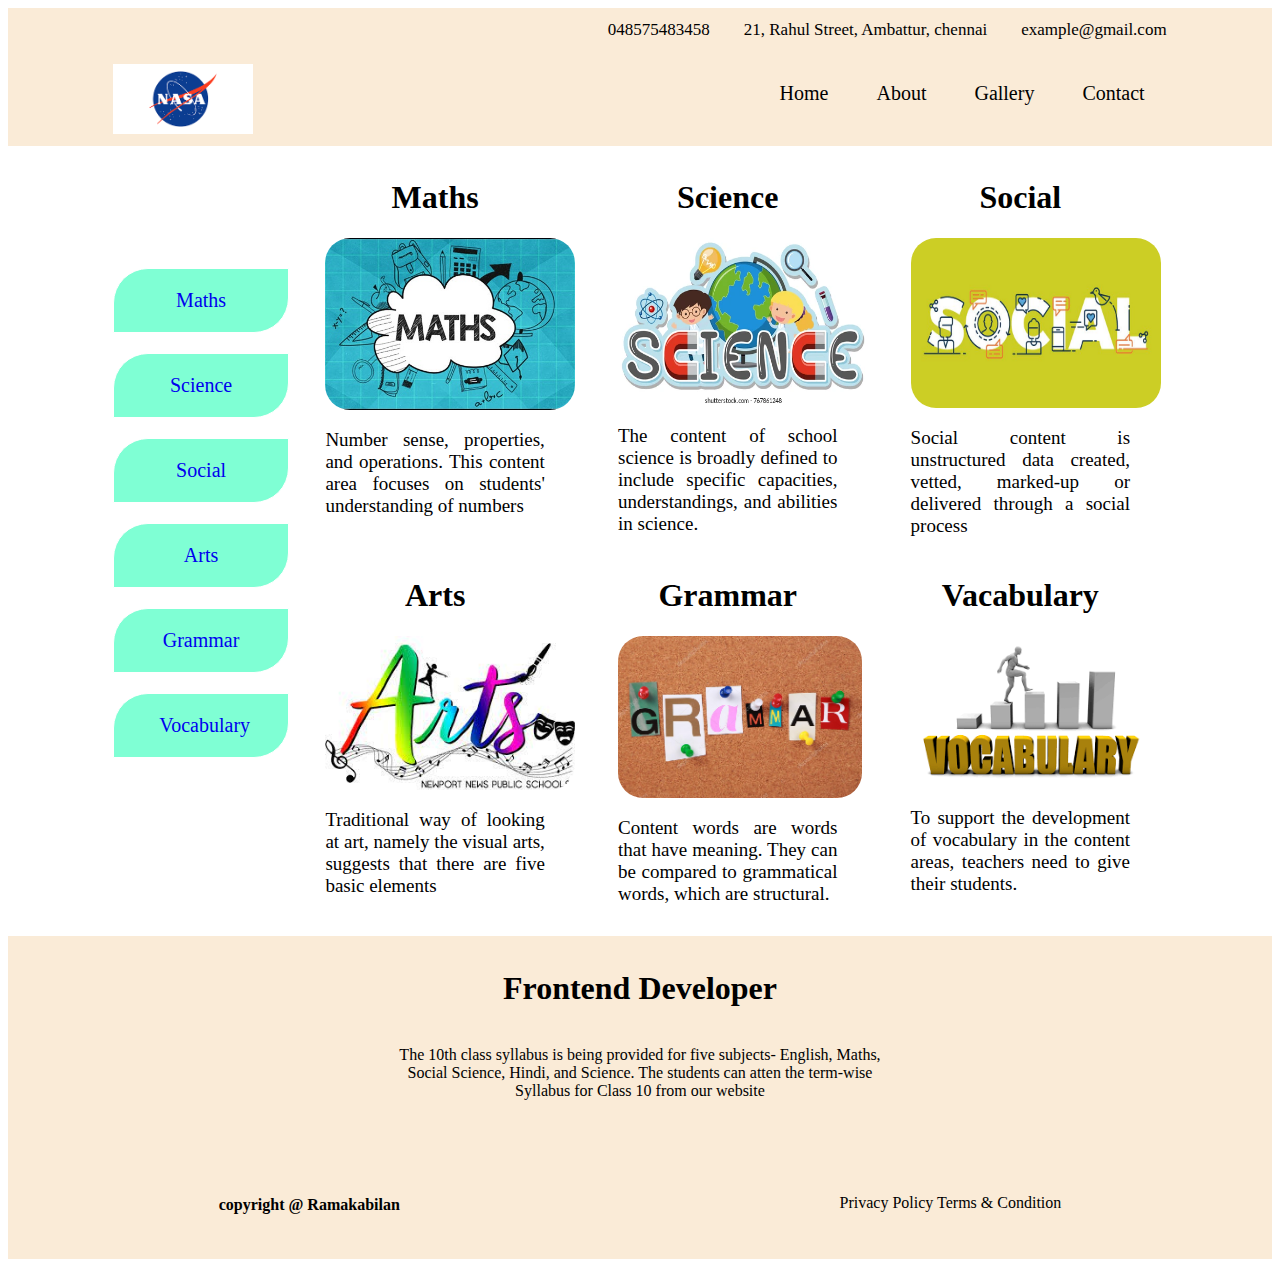
==== index.html @ 21fb533e "my task" ====
<html lang="en">

<head>
    <meta charset="UTF-8">
    <meta http-equiv="X-UA-Compatible" content="IE=edge">
    <meta name="viewport" content="width=device-width, initial-scale=1.0">
    <title>Document</title>
    <link rel="stylesheet" href="../educurve/css/icofont/icofont.css">
    <link rel="stylesheet" href="css/style.css">
</head>

<body>
    <header class="back-c">
        <!--header start here-->
        <div class="col-10 head-sec">
            <div class="top_strip">
                <li><i class="icofont-phone"></i><a href="tel:044 2686 1632" target="_blank">048575483458</a></li>
                <li><i class="icofont-location-pin"></i><a href="#" target="_blank">21, Rahul Street, Ambattur, chennai</a></li>
                <li><i class="icofont-send-mail"></i><a href="https://mail.google.com/" target="_blank">example@gmail.com</a></li>
            </div>
        </div>
        <!--Menu start here-->
        <div class="col-10 head-sec1">
            <div>
                <img src="images/logo.png" alt="logo.png" width="140px">
            </div>
            <div class="menu">
                <li><a href="../educurve/index.html">Home</a></li>
                <li><a href="#">About</a></li>
                <li><a href="#">Gallery</a></li>
                <li><a href="#">Contact</a></li>
            </div>
        </div>
    </header>
    <section>
        <!--section start here-->
        <div class="col-10 head-sec">
            <!--left side menu Start here-->
            <div class="col-2 list">
                <li><a href="../educurve/math.html">Maths</a></li>
                <li><a href="#">Science</a></li>
                <li><a href="#">Social</a></li>
                <li><a href="#">Arts</a></li>
                <li><a href="#">Grammar</a></li>
                <li><a href="#">Vocabulary</a></li>
            </div>
            <!--right side menu start here-->
            <div class="col-11">
                <div class="sec-flex">
                    <div class="col-3">
                        <h1><a href="#">Maths</a></h1>
                        <img src="images/math.jpg" alt="math.jpg" width="250px">
                        <p>Number sense, properties, and operations. This content area
                            focuses on students' understanding of numbers</p>

                    </div>
                    <div class="col-3">
                        <h1><a href="#">Science</a></h1>
                        <img src="images/science.webp" alt="science.webp" width="250px" height="168px">
                        <p>The content of school science is broadly defined to include
                            specific capacities, understandings, and abilities in science.
                        </p>
                    </div>
                    <div class="col-3">
                        <h1><a href="#">Social</a></h1>
                        <img src="images/social.jpg" alt="social.jpg" width="250px" height="170px">
                        <p>Social content is unstructured data created, vetted, marked-up
                            or delivered through a social process</p>
                    </div>
                </div>
                <div class="sec-flex">
                    <div class="col-3">
                        <h1><a href="#">Arts</a></h1>
                        <img src="images/art.jfif" alt="art.jfif" width="250px">
                        <p>Traditional way of looking at art, namely the visual arts, suggests
                            that there are five basic elements </p>
                    </div>
                    <div class="col-3">

                        <h1><a href="#">Grammar</a></h1>
                        <img src="images/grammar.jpg" alt="grammar.jpg" width="244px">
                        <p>Content words are words that have meaning. They can be compared
                            to grammatical words, which are structural.</p>
                    </div>
                    <div class="col-3">
                        <h1><a href="#">Vacabulary</a></h1>
                        <img src="images/vacabulary.png" alt="vacabulary.png" width="250px">
                        <p>To support the development of vocabulary in the content areas,
                            teachers need to give their students.
                        </p>
                    </div>
                </div>
            </div>
        </div>
    </section>
    <!--footer start here-->
    <footer class="back-c">
        <div class="col-8 foo_ter">
            <h1>Frontend Developer</h1>
            <p>The 10th class syllabus is being provided for five subjects- English,
                Maths, Social Science, Hindi, and Science. The students can atten the
                term-wise  Syllabus for Class 10 from our website</p>
          <div class="bottom-strip">
            <a href="#"><i class="icofont-facebook ico"></i></a>
            <a href="#"><i class="icofont-twitter ico"></i></a>
            <a href="#"><i class="icofont-instagram ico"></i></a>
            <a href="#"><i class="icofont-google-plus ico"></i></a>
          </div>
          <div class="head-sec1">
              <h4>copyright @ <a href="#">Ramakabilan</a></h4>
              <a href="#">Privacy Policy Terms & Condition</a>
          </div>
        </div>
    </footer>
</body>

</html>
---- css/style.css ----
.col-1{
    width: 8.33%;
  }
  .col-2 {
    width: 16.66%;
  }
  .col-3 {
    width: 25%;
  }
  .col-4 {
    width: 33.33%;
  }
  .col-5 {
    width: 41.66%;
  }
  .col-6 {
    width: 50%;
    padding-inline-end: 20px;
  }
  .col-7 {
    width: 58.33%;
  }
  .col-8 {
    width: 66.66%;
  }
  .col-9 {
    width: 75%;
  }
  .col-10 {
    width: 83.33%;
  }
  .col-11 {
    width: 91.66%;
  }
  .col-12 {
    width: 100%;
  }
  body{
      font-family: cursive;
  }
  .back-c{
      background-color: antiquewhite;
  }
  .head-sec{
      display: flex;
      justify-content: right;
      margin: auto;
      padding: 12px 0px;
  }
  .top_strip li{
    display: inline-block;
    padding-left: 30px;
    font-size: 17px;
  }
  .top_strip li a{
      text-decoration: none;
      color: black;
  }
  .top_strip li i{
      font-size: 22px;
  }

.ico{
    font-size: 25px;
    padding-left: 10px;
}
.menu li{
    display: inline-block;
    padding: 18px 22px;
    font-size: 20px;
}
.menu li a{
    text-decoration: none;
}
.head-sec1{
    display: flex;
    justify-content:space-between;
    margin: auto;
    padding: 12px 0px;
}
.head-sec1 a{
  text-decoration: none;
  color: black;
}
.sec-flex{
    display: flex;
    justify-content: space-around;
}
.sec-flex h1{
    text-align: center;
}
.sec-flex h1 a{
    text-decoration: none;
    color: black;
}
.sec-flex img{
    border-radius: 25px;
}
.sec-flex p{
    font-size: 19px;
    text-align: justify;
}
.list{
    margin: 90px auto;
}
.list li{
    padding: 20px;
    border: 1px solid white;
    background-color: aquamarine;
    margin: 20px auto;
    list-style: none;
    text-align: center;
    border-top-left-radius: 35px;
    border-bottom-right-radius: 35px;
}
.list li a{
   text-decoration: none;
   font-size: 20px;
   padding: 25px;
}
.foo_ter{
  margin: auto;
    padding: 12px 0px;
}
.foo_ter h1{
   text-align: center;
}
.foo_ter p{
  padding: 18px 164px;
  text-align: center;
}
.bottom-strip{
  text-align: center;
}
.bottom-strip a{
  text-decoration: none;
}
.head-sec1 a{
  padding: 20px 0px;
}


/* math style start here */


.grid {
  width: 600px;
  height: 500px;
  margin: 0 auto;
  background-color: #fff;
  padding: 10px 50px 50px 50px;
  border: 2px solid #cbcbcb;
  
}

.grid h1 {
  font-family: "sans-serif";
  background-color: #cf892c;
  font-size: 60px;
  text-align: center;
  color: #ffffff;
  padding: 2px 0px;
  
}

#score {
  color: #d9184e;
  text-align: center;
  font-size: 30px;
}

.grid #question {
  font-family: "monospace";
  font-size: 30px;
}

.buttons {
  margin-top: 30px;
}

#btn0, #btn1, #btn2, #btn3 {
  background-color: #fad7e4;
  width: 250px;
  font-size: 20px;
  color: black;
  border: 1px solid #1D3C6A;
  margin: 10px 40px 10px 136px;
  padding: 10px 10px;
  
}

#btn0:hover, #btn1:hover, #btn2:hover, #btn3:hover {
  cursor: pointer;
  background-color: #d7faeb;
}

#btn0:focus, #btn1:focus, #btn2:focus, #btn3:focus {
  outline: 0;
}

#progress {
  color: #2b2b2b;
  font-size: 18px;
  text-align: center;
}
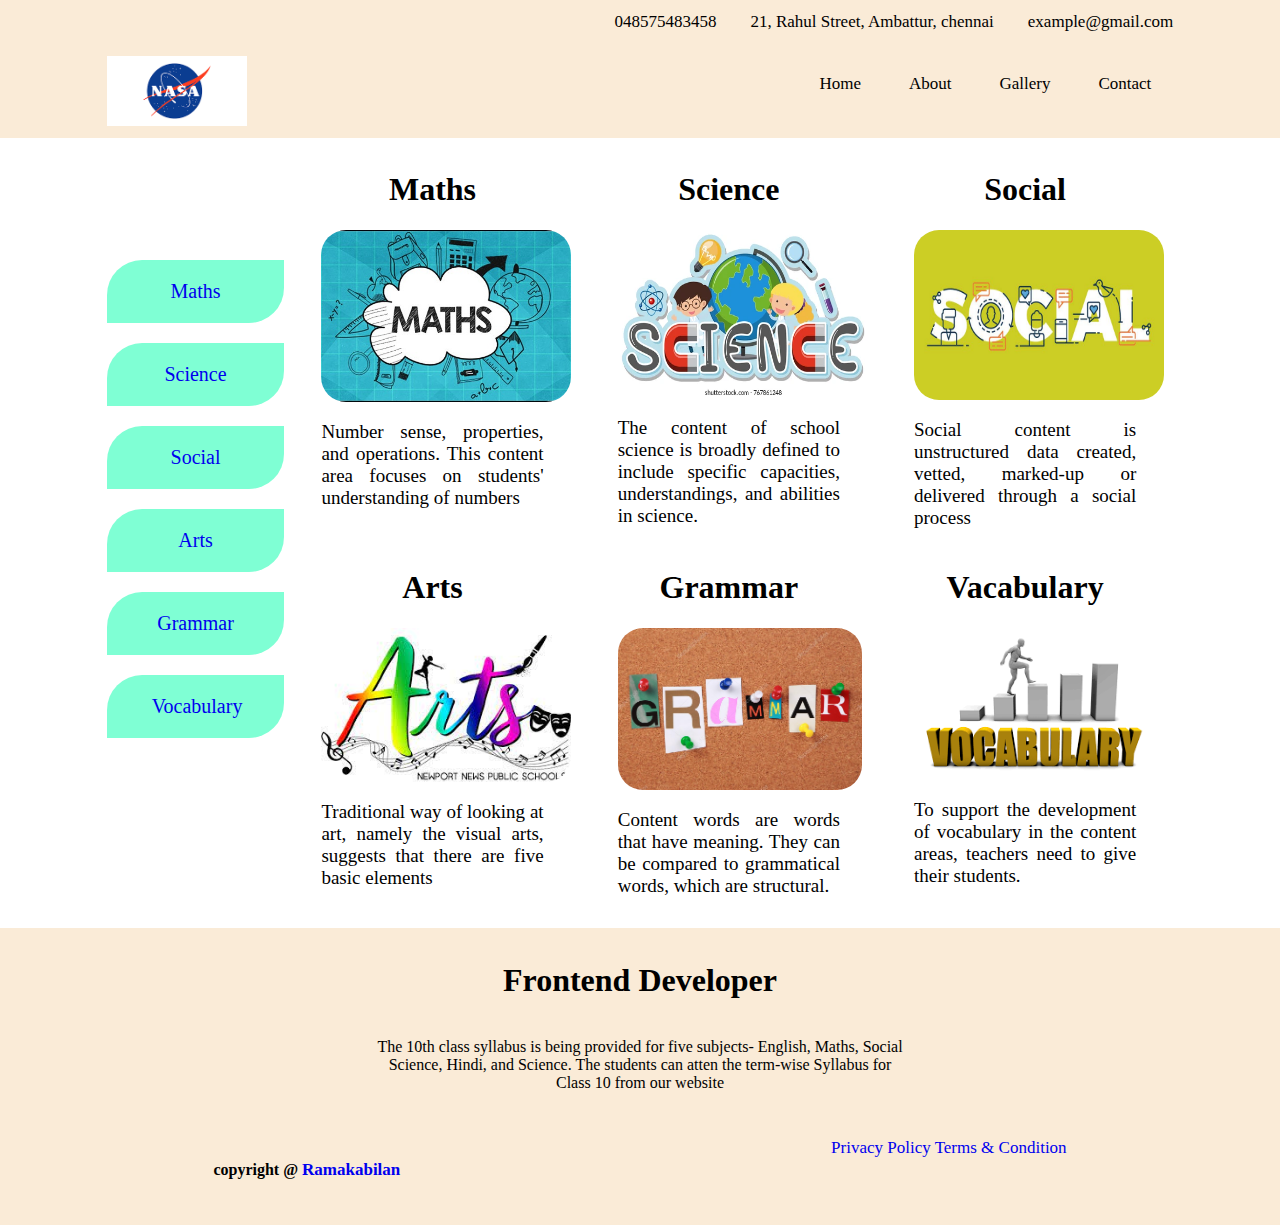
==== commit 936ca2eb: "my task" ====
--- a/index.html
+++ b/index.html
@@ -10,108 +10,123 @@
 </head>
 
 <body>
-    <header class="back-c">
-        <!--header start here-->
-        <div class="col-10 head-sec">
-            <div class="top_strip">
-                <li><i class="icofont-phone"></i><a href="tel:044 2686 1632" target="_blank">048575483458</a></li>
-                <li><i class="icofont-location-pin"></i><a href="#" target="_blank">21, Rahul Street, Ambattur, chennai</a></li>
-                <li><i class="icofont-send-mail"></i><a href="https://mail.google.com/" target="_blank">example@gmail.com</a></li>
+    <div class="main-container">
+        <header class="back-c">
+            <!--header start here-->
+            <div class="col-10 head-sec">
+                <div class="top_strip">
+                    <li><i class="icofont-phone"></i><a href="tel:044 2686 1632" target="_blank">048575483458</a></li>
+                    <li><i class="icofont-location-pin"></i><a href="#">21, Rahul Street, Ambattur, chennai</a></li>
+                    <li><i class="icofont-send-mail"></i><a href="https://mail.google.com/" target="_blank">example@gmail.com</a></li>
+                </div>
             </div>
-        </div>
-        <!--Menu start here-->
-        <div class="col-10 head-sec1">
-            <div>
-                <img src="images/logo.png" alt="logo.png" width="140px">
+            <!--Menu start here-->
+            <div class="col-10 head-sec1">
+                <div>
+                    <img src="images/logo.png" alt="logo.png" width="140px">
+                </div>
+                <div class="menu" id="menu">
+                    <li><a href="../educurve/index.html">Home</a></li>
+                    <li><a href="#">About</a></li>
+                    <li><a href="#">Gallery</a></li>
+                    <li><a href="#">Contact</a></li>
+                </div>
+                <button class="mobileicon" id="mobileicon">
+                    <span class="icon-bar"></span>
+                    <span class="icon-bar"></span>
+                    <span class="icon-bar"></span>
+                </button>
             </div>
-            <div class="menu">
-                <li><a href="../educurve/index.html">Home</a></li>
-                <li><a href="#">About</a></li>
-                <li><a href="#">Gallery</a></li>
-                <li><a href="#">Contact</a></li>
-            </div>
-        </div>
-    </header>
-    <section>
-        <!--section start here-->
-        <div class="col-10 head-sec">
-            <!--left side menu Start here-->
-            <div class="col-2 list">
-                <li><a href="../educurve/math.html">Maths</a></li>
-                <li><a href="#">Science</a></li>
-                <li><a href="#">Social</a></li>
-                <li><a href="#">Arts</a></li>
-                <li><a href="#">Grammar</a></li>
-                <li><a href="#">Vocabulary</a></li>
-            </div>
-            <!--right side menu start here-->
-            <div class="col-11">
-                <div class="sec-flex">
-                    <div class="col-3">
-                        <h1><a href="#">Maths</a></h1>
-                        <img src="images/math.jpg" alt="math.jpg" width="250px">
-                        <p>Number sense, properties, and operations. This content area
-                            focuses on students' understanding of numbers</p>
+        </header>
+        <section>
+            <!--section start here-->
+            <div class="col-10 head-sec">
+                <!--left side menu Start here-->
+                <div class="col-2 list">
+                    <li><a href="../educurve/math.html">Maths</a></li>
+                    <li><a href="#">Science</a></li>
+                    <li><a href="#">Social</a></li>
+                    <li><a href="#">Arts</a></li>
+                    <li><a href="#">Grammar</a></li>
+                    <li><a href="#">Vocabulary</a></li>
+                </div>
+                <!--right side menu start here-->
+                <div class="col-11">
+                    <div class="sec-flex">
+                        <div class="col-3">
+                            <h1><a href="#">Maths</a></h1>
+                            <img src="images/math.jpg" alt="math.jpg" width="250px">
+                            <p>Number sense, properties, and operations. This content area focuses on students' understanding of numbers</p>
 
+                        </div>
+                        <div class="col-3">
+                            <h1><a href="#">Science</a></h1>
+                            <img src="images/science.webp" alt="science.webp" width="250px" height="168px">
+                            <p>The content of school science is broadly defined to include specific capacities, understandings, and abilities in science.
+                            </p>
+                        </div>
+                        <div class="col-3">
+                            <h1><a href="#">Social</a></h1>
+                            <img src="images/social.jpg" alt="social.jpg" width="250px" height="170px">
+                            <p>Social content is unstructured data created, vetted, marked-up or delivered through a social process</p>
+                        </div>
                     </div>
-                    <div class="col-3">
-                        <h1><a href="#">Science</a></h1>
-                        <img src="images/science.webp" alt="science.webp" width="250px" height="168px">
-                        <p>The content of school science is broadly defined to include
-                            specific capacities, understandings, and abilities in science.
-                        </p>
-                    </div>
-                    <div class="col-3">
-                        <h1><a href="#">Social</a></h1>
-                        <img src="images/social.jpg" alt="social.jpg" width="250px" height="170px">
-                        <p>Social content is unstructured data created, vetted, marked-up
-                            or delivered through a social process</p>
-                    </div>
-                </div>
-                <div class="sec-flex">
-                    <div class="col-3">
-                        <h1><a href="#">Arts</a></h1>
-                        <img src="images/art.jfif" alt="art.jfif" width="250px">
-                        <p>Traditional way of looking at art, namely the visual arts, suggests
-                            that there are five basic elements </p>
-                    </div>
-                    <div class="col-3">
+                    <div class="sec-flex">
+                        <div class="col-3">
+                            <h1><a href="#">Arts</a></h1>
+                            <img src="images/art.jfif" alt="art.jfif" width="250px">
+                            <p>Traditional way of looking at art, namely the visual arts, suggests that there are five basic elements </p>
+                        </div>
+                        <div class="col-3">
 
-                        <h1><a href="#">Grammar</a></h1>
-                        <img src="images/grammar.jpg" alt="grammar.jpg" width="244px">
-                        <p>Content words are words that have meaning. They can be compared
-                            to grammatical words, which are structural.</p>
-                    </div>
-                    <div class="col-3">
-                        <h1><a href="#">Vacabulary</a></h1>
-                        <img src="images/vacabulary.png" alt="vacabulary.png" width="250px">
-                        <p>To support the development of vocabulary in the content areas,
-                            teachers need to give their students.
-                        </p>
+                            <h1><a href="#">Grammar</a></h1>
+                            <img src="images/grammar.jpg" alt="grammar.jpg" width="244px">
+                            <p>Content words are words that have meaning. They can be compared to grammatical words, which are structural.</p>
+                        </div>
+                        <div class="col-3">
+                            <h1><a href="#">Vacabulary</a></h1>
+                            <img src="images/vacabulary.png" alt="vacabulary.png" width="250px">
+                            <p>To support the development of vocabulary in the content areas, teachers need to give their students.
+                            </p>
+                        </div>
                     </div>
                 </div>
             </div>
-        </div>
-    </section>
-    <!--footer start here-->
-    <footer class="back-c">
-        <div class="col-8 foo_ter">
-            <h1>Frontend Developer</h1>
-            <p>The 10th class syllabus is being provided for five subjects- English,
-                Maths, Social Science, Hindi, and Science. The students can atten the
-                term-wise  Syllabus for Class 10 from our website</p>
-          <div class="bottom-strip">
-            <a href="#"><i class="icofont-facebook ico"></i></a>
-            <a href="#"><i class="icofont-twitter ico"></i></a>
-            <a href="#"><i class="icofont-instagram ico"></i></a>
-            <a href="#"><i class="icofont-google-plus ico"></i></a>
-          </div>
-          <div class="head-sec1">
-              <h4>copyright @ <a href="#">Ramakabilan</a></h4>
-              <a href="#">Privacy Policy Terms & Condition</a>
-          </div>
-        </div>
-    </footer>
+        </section>
+        <!--footer start here-->
+        <footer class="back-c">
+            <div class="col-8 foo_ter">
+                <h1>Frontend Developer</h1>
+                <p>The 10th class syllabus is being provided for five subjects- English, Maths, Social Science, Hindi, and Science. The students can atten the term-wise Syllabus for Class 10 from our website</p>
+                <div class="bottom-strip">
+                    <a href="#"><i class="icofont-facebook ico"></i></a>
+                    <a href="#"><i class="icofont-twitter ico"></i></a>
+                    <a href="#"><i class="icofont-instagram ico"></i></a>
+                    <a href="#"><i class="icofont-google-plus ico"></i></a>
+                </div>
+                <div class="head-sec1">
+                    <div>
+                        <h4>copyright @ <a href="#">Ramakabilan</a></h4>
+                    </div>
+                    <div>
+                        <a href="#">Privacy Policy Terms & Condition</a>
+                    </div>
+                </div>
+            </div>
+        </footer>
+    </div>
+    <script>
+        function mobilemenu() {
+            var menu = document.getElementById("menu");
+            if (menu.style.display === "block") {
+                menu.style.display = "none";
+                menu.style.transition = "all 1s linear";
+            } else {
+                menu.style.display = "block";
+            }
+        }
+        document.getElementById("mobileicon").addEventListener("click", mobilemenu);
+    </script>
 </body>
 
 </html>--- a/css/style.css
+++ b/css/style.css
@@ -1,205 +1,342 @@
-.col-1{
-    width: 8.33%;
-  }
-  .col-2 {
-    width: 16.66%;
-  }
-  .col-3 {
-    width: 25%;
-  }
-  .col-4 {
-    width: 33.33%;
-  }
-  .col-5 {
-    width: 41.66%;
-  }
-  .col-6 {
-    width: 50%;
-    padding-inline-end: 20px;
-  }
-  .col-7 {
-    width: 58.33%;
-  }
-  .col-8 {
-    width: 66.66%;
-  }
-  .col-9 {
-    width: 75%;
-  }
-  .col-10 {
-    width: 83.33%;
-  }
-  .col-11 {
-    width: 91.66%;
-  }
-  .col-12 {
-    width: 100%;
-  }
-  body{
-      font-family: cursive;
-  }
-  .back-c{
-      background-color: antiquewhite;
-  }
-  .head-sec{
-      display: flex;
-      justify-content: right;
-      margin: auto;
-      padding: 12px 0px;
-  }
-  .top_strip li{
-    display: inline-block;
-    padding-left: 30px;
-    font-size: 17px;
-  }
-  .top_strip li a{
-      text-decoration: none;
-      color: black;
-  }
-  .top_strip li i{
-      font-size: 22px;
-  }
-
-.ico{
-    font-size: 25px;
-    padding-left: 10px;
-}
-.menu li{
-    display: inline-block;
-    padding: 18px 22px;
-    font-size: 20px;
-}
-.menu li a{
-    text-decoration: none;
-}
-.head-sec1{
-    display: flex;
-    justify-content:space-between;
-    margin: auto;
-    padding: 12px 0px;
-}
-.head-sec1 a{
-  text-decoration: none;
-  color: black;
-}
-.sec-flex{
-    display: flex;
-    justify-content: space-around;
-}
-.sec-flex h1{
-    text-align: center;
-}
-.sec-flex h1 a{
-    text-decoration: none;
-    color: black;
-}
-.sec-flex img{
-    border-radius: 25px;
-}
-.sec-flex p{
-    font-size: 19px;
-    text-align: justify;
-}
-.list{
-    margin: 90px auto;
-}
-.list li{
-    padding: 20px;
-    border: 1px solid white;
-    background-color: aquamarine;
-    margin: 20px auto;
-    list-style: none;
-    text-align: center;
-    border-top-left-radius: 35px;
-    border-bottom-right-radius: 35px;
-}
-.list li a{
-   text-decoration: none;
-   font-size: 20px;
-   padding: 25px;
-}
-.foo_ter{
-  margin: auto;
-    padding: 12px 0px;
-}
-.foo_ter h1{
-   text-align: center;
-}
-.foo_ter p{
-  padding: 18px 164px;
-  text-align: center;
-}
-.bottom-strip{
-  text-align: center;
-}
-.bottom-strip a{
-  text-decoration: none;
-}
-.head-sec1 a{
-  padding: 20px 0px;
-}
-
-
-/* math style start here */
-
-
-.grid {
-  width: 600px;
-  height: 500px;
-  margin: 0 auto;
-  background-color: #fff;
-  padding: 10px 50px 50px 50px;
-  border: 2px solid #cbcbcb;
-  
-}
-
-.grid h1 {
-  font-family: "sans-serif";
-  background-color: #cf892c;
-  font-size: 60px;
-  text-align: center;
-  color: #ffffff;
-  padding: 2px 0px;
-  
-}
-
-#score {
-  color: #d9184e;
-  text-align: center;
-  font-size: 30px;
-}
-
-.grid #question {
-  font-family: "monospace";
-  font-size: 30px;
-}
-
-.buttons {
-  margin-top: 30px;
-}
-
-#btn0, #btn1, #btn2, #btn3 {
-  background-color: #fad7e4;
-  width: 250px;
-  font-size: 20px;
-  color: black;
-  border: 1px solid #1D3C6A;
-  margin: 10px 40px 10px 136px;
-  padding: 10px 10px;
-  
-}
-
-#btn0:hover, #btn1:hover, #btn2:hover, #btn3:hover {
-  cursor: pointer;
-  background-color: #d7faeb;
-}
-
-#btn0:focus, #btn1:focus, #btn2:focus, #btn3:focus {
-  outline: 0;
-}
-
-#progress {
-  color: #2b2b2b;
-  font-size: 18px;
-  text-align: center;
-}
+        .col-1 {
+            width: 8.33%;
+        }
+        
+        .col-2 {
+            width: 16.66%;
+        }
+        
+        .col-3 {
+            width: 25%;
+        }
+        
+        .col-4 {
+            width: 33.33%;
+        }
+        
+        .col-5 {
+            width: 41.66%;
+        }
+        
+        .col-6 {
+            width: 50%;
+            padding-inline-end: 20px;
+        }
+        
+        .col-7 {
+            width: 58.33%;
+        }
+        
+        .col-8 {
+            width: 66.66%;
+        }
+        
+        .col-9 {
+            width: 75%;
+        }
+        
+        .col-10 {
+            width: 83.33%;
+        }
+        
+        .col-11 {
+            width: 91.66%;
+        }
+        
+        .col-12 {
+            width: 100%;
+        }
+        
+        body {
+            font-family: cursive;
+            margin: 0px;
+            padding: 0px;
+        }
+        
+        .back-c {
+            background-color: antiquewhite;
+        }
+        
+        .head-sec {
+            display: flex;
+            justify-content: right;
+            margin: auto;
+            padding: 12px 0px;
+        }
+        
+        .top_strip li {
+            display: inline-block;
+            padding-left: 30px;
+            font-size: 17px;
+        }
+        
+        .top_strip li a {
+            text-decoration: none;
+            color: black;
+        }
+        
+        .top_strip li i {
+            font-size: 22px;
+        }
+        
+        .menu li {
+            display: inline-block;
+            padding: 18px 22px;
+            font-size: 20px;
+        }
+        
+        #mobileicon {
+            display: none;
+        }
+        
+        .head-sec1 {
+            display: flex;
+            justify-content: space-between;
+            margin: auto;
+            padding: 12px 0px;
+        }
+        
+        .head-sec1 a {
+            text-decoration: none;
+            padding: 20px 0px;
+            font-size: 17px;
+        }
+        
+        .menu li a {
+            text-decoration: none;
+            color: black;
+        }
+        
+        .menu li a:hover {
+            color: #d9184e;
+        }
+        
+        .sec-flex {
+            display: flex;
+            justify-content: space-around;
+        }
+        
+        .sec-flex h1 {
+            text-align: center;
+        }
+        
+        .sec-flex h1 a {
+            text-decoration: none;
+            color: black;
+        }
+        
+        .sec-flex img {
+            border-radius: 25px;
+        }
+        
+        .sec-flex p {
+            font-size: 19px;
+            text-align: justify;
+        }
+        
+        .list {
+            margin: 90px auto;
+        }
+        
+        .list li {
+            padding: 20px;
+            background-color: aquamarine;
+            margin: 20px auto;
+            list-style: none;
+            text-align: center;
+            border-top-left-radius: 35px;
+            border-bottom-right-radius: 35px;
+        }
+        
+        .list li a {
+            text-decoration: none;
+            font-size: 20px;
+            padding: 25px;
+        }
+        
+        .foo_ter {
+            margin: auto;
+            padding: 12px 0px;
+        }
+        
+        .foo_ter h1 {
+            text-align: center;
+        }
+        
+        .foo_ter p {
+            padding: 18px 164px;
+            text-align: center;
+        }
+        
+        .bottom-strip {
+            text-align: center;
+            font-size: 26px;
+        }
+        
+        .bottom-strip a {
+            text-decoration: none;
+        }
+        
+        .head-sec1 a {
+            padding: 20px 0px;
+        }
+        /* Math style start here */
+        
+        .grid {
+            width: 600px;
+            height: 500px;
+            margin: 0 auto;
+            background-color: #fff;
+            padding: 10px 50px 50px 50px;
+            border: 2px solid #cbcbcb;
+        }
+        
+        .grid h1 {
+            font-family: "sans-serif";
+            background-color: #cf892c;
+            font-size: 60px;
+            text-align: center;
+            color: #ffffff;
+            padding: 2px 0px;
+        }
+        
+        #score {
+            color: #d9184e;
+            text-align: center;
+            font-size: 30px;
+        }
+        
+        .grid #question {
+            font-family: "monospace";
+            font-size: 30px;
+        }
+        
+        .buttons {
+            margin-top: 30px;
+        }
+        
+        #btn0,
+        #btn1,
+        #btn2,
+        #btn3 {
+            background-color: #fad7e4;
+            width: 250px;
+            font-size: 20px;
+            color: black;
+            border: 1px solid #1D3C6A;
+            margin: 10px 40px 10px 136px;
+            padding: 10px 10px;
+        }
+        
+        #btn0:hover,
+        #btn1:hover,
+        #btn2:hover,
+        #btn3:hover {
+            cursor: pointer;
+            background-color: #d7faeb;
+        }
+        
+        #btn0:focus,
+        #btn1:focus,
+        #btn2:focus,
+        #btn3:focus {
+            outline: 0;
+        }
+        
+        #progress {
+            color: #2b2b2b;
+            font-size: 18px;
+            text-align: center;
+        }
+        /* Responsive mobile view*/
+        
+        @media (max-width:576px) {
+            #mobileicon {
+                display: block;
+                position: absolute;
+                right: 24px;
+                top: 35px;
+                background-color: rgb(9, 9, 73);
+                border: none;
+                padding: 5px;
+            }
+            .icon-bar {
+                display: block;
+                width: 22px;
+                height: 2px;
+                border-radius: 1px;
+                margin-top: 3px;
+                background-color: #fff;
+            }
+            .menu_ul {
+                background-color: #2458d3;
+            }
+            #menu {
+                display: none;
+            }
+            .top_strip {
+                display: none;
+            }
+            .top_strip li {
+                padding-left: 0px;
+            }
+            .head-sec {
+                display: block;
+                padding: 0px;
+                justify-content: unset;
+            }
+            .list {
+                margin: auto;
+            }
+            .list li {
+                padding: 0px 84px 0px 29px;
+                margin: 10px auto;
+            }
+            .list li a {
+                padding: 0px;
+                font-size: 16px;
+            }
+            .sec-flex p {
+                width: 266px;
+                text-align: center;
+            }
+            .sec-flex img {
+                border-radius: 25px;
+                margin: 0px;
+            }
+            .sec-flex p {
+                font-size: 16px;
+            }
+            .list li {
+                border-top-left-radius: 18px;
+                border-bottom-right-radius: 18px;
+            }
+            .foo_ter p {
+                padding: 0px;
+            }
+            .head-sec1 {
+                display: grid;
+                padding-left: 28px;
+            }
+            .head-sec1 a {
+                font-size: 12px;
+            }
+            .foo_ter {
+                margin: auto;
+                padding: 0px;
+            }
+            .sec-flex {
+                display: grid;
+            }
+            /* quiz res */
+            #btn0,
+            #btn1,
+            #btn2,
+            #btn3 {
+                margin: 0px;
+            }
+            .grid {
+                width: 286px;
+                padding: 0px;
+            }
+        }